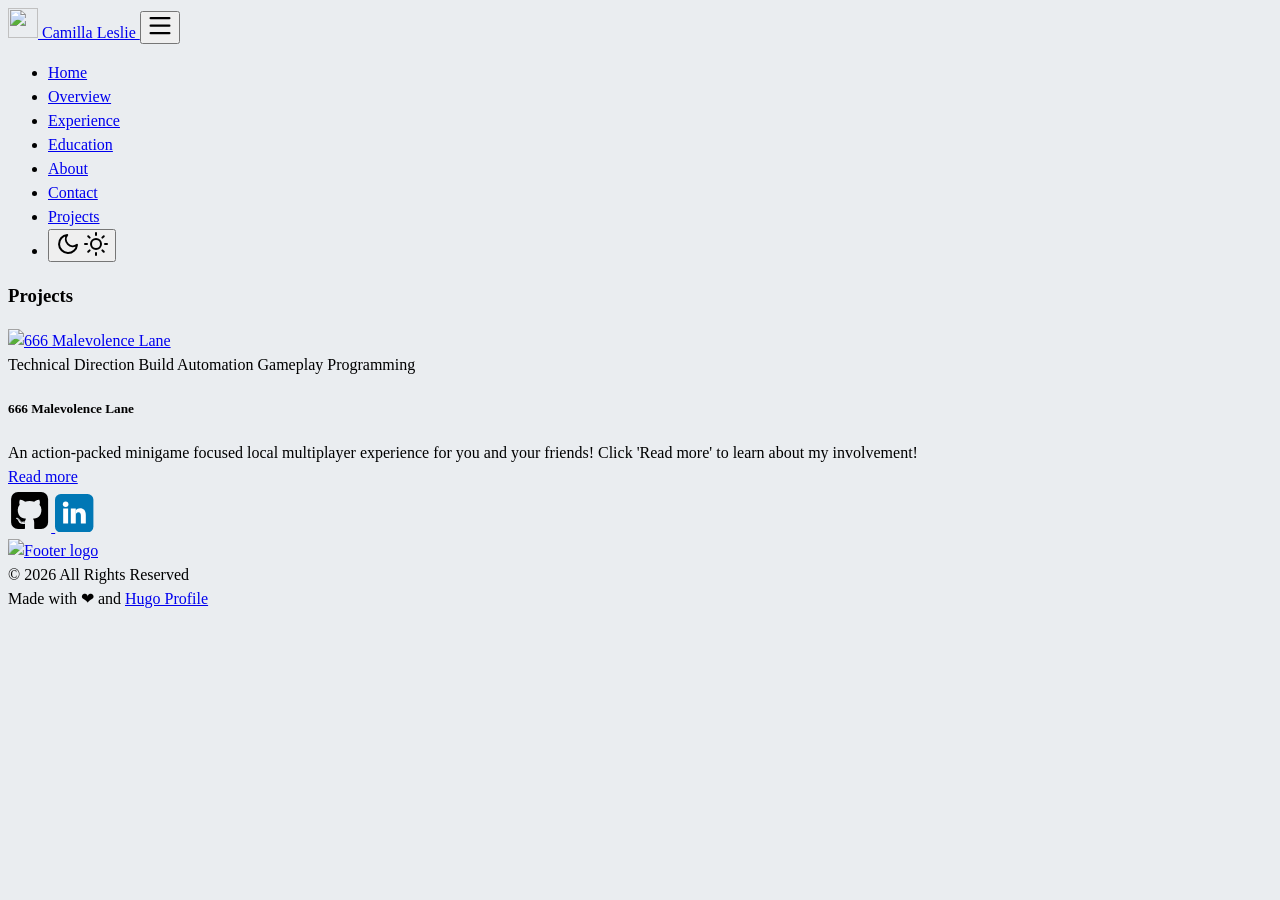
==== public/projects/index.html @ c150fd43 "Fleshed out project page for Malevolence Lane, customized some formatting for list.html generation o" ====
<!DOCTYPE html>
<html lang="en">

<head><script src="/livereload.js?mindelay=10&amp;v=2&amp;port=1313&amp;path=livereload" data-no-instant defer></script><meta charset="UTF-8">
<meta name="viewport" content="width=device-width, initial-scale=1.0">
<meta http-equiv="X-UA-Compatible" content="ie=edge">
<meta http-equiv="Accept-CH" content="DPR, Viewport-Width, Width">
<link rel="icon" href="/images/Uccello2.svg" type="image/gif">


<link rel="preconnect" href="https://fonts.googleapis.com">
<link rel="preconnect" href="https://fonts.gstatic.com" crossorigin>
<link rel="preload"
      as="style"
      href="https://fonts.googleapis.com/css2?family=Alata&family=Lora:ital,wght@0,400;0,500;0,600;0,700;1,400;1,500;1,600;1,700&family=Roboto:ital,wght@0,100;0,300;0,400;0,500;0,700;0,900;1,100;1,300;1,400;1,500;1,700;1,900&display=swap"
>
<link rel="stylesheet"
      href="https://fonts.googleapis.com/css2?family=Alata&family=Lora:ital,wght@0,400;0,500;0,600;0,700;1,400;1,500;1,600;1,700&family=Roboto:ital,wght@0,100;0,300;0,400;0,500;0,700;0,900;1,100;1,300;1,400;1,500;1,700;1,900&display=swap"
      media="print" onload="this.media='all'" />
<noscript>
  <link
          href="https://fonts.googleapis.com/css2?family=Alata&family=Lora:ital,wght@0,400;0,500;0,600;0,700;1,400;1,500;1,600;1,700&family=Roboto:ital,wght@0,100;0,300;0,400;0,500;0,700;0,900;1,100;1,300;1,400;1,500;1,700;1,900&display=swap"
          rel="stylesheet">
</noscript>


<link rel="stylesheet" href="/css/font.css" media="all">



<meta property="og:url" content="http://localhost:1313/projects/">
  <meta property="og:site_name" content="Camilla Leslie - Software Engineer">
  <meta property="og:title" content="Projects">
  <meta property="og:description" content="Game Developer and Software Engineer">
  <meta property="og:locale" content="en_us">
  <meta property="og:type" content="website">


  <meta name="twitter:card" content="summary">
  <meta name="twitter:title" content="Projects">
  <meta name="twitter:description" content="Game Developer and Software Engineer">





<link rel="stylesheet" href="/bootstrap-5/css/bootstrap.min.css" media="all"><link rel="stylesheet" href="/css/header.css" media="all">
<link rel="stylesheet" href="/css/language-switcher.css" media="all">
<link rel="stylesheet" href="/css/footer.css" media="all">


<link rel="stylesheet" href="/css/theme.css" media="all">

<style>
    :root {
        --text-color: #343a40;
        --text-secondary-color: #6c757d;
        --text-link-color: #007bff;
        --background-color: #eaedf0;
        --secondary-background-color: #64ffda1a;
        --background-fade-color: #accfe4;
        --primary-color: #2883b8;
        --secondary-color: #f8f9fa;

         
        --text-color-dark: #e4e6eb;
        --text-secondary-color-dark: #b0b3b8;
        --text-link-color-dark: #ffffff;
        --background-color-dark: #18191a;
        --secondary-background-color-dark: #212529;
        --background-fade-color-dark: #1e2730;
        --primary-color-dark: #ffffff;
        --secondary-color-dark: #212529;
    }
    body {
        font-size: 1rem;
        font-weight: 400;
        line-height: 1.5;
        text-align: left;
    }

    html {
        background-color: var(--background-color) !important;
    }

    body::-webkit-scrollbar {
        height: 0px;
        width: 8px;
        background-color: var(--background-color);
    }

    ::-webkit-scrollbar-track {
        border-radius: 1rem;
    }

    ::-webkit-scrollbar-thumb {
        border-radius: 1rem;
        background: #b0b0b0;
        outline: 1px solid var(--background-color);
    }

    #search-content::-webkit-scrollbar {
        width: .5em;
        height: .1em;
        background-color: var(--background-color);
    }
</style>



<meta name="description" content="Projects of Camilla Leslie - Software Engineer">
<link rel="stylesheet" href="/css/projects.css" media="all">


<script defer src="/fontawesome-6/all-6.4.2.js"></script>


  
  

  <title>
Projects | Camilla Leslie - Software Engineer

  </title>
</head>

<body class="light">
  
  
<script>
    let localStorageValue = localStorage.getItem("pref-theme");
    let mediaQuery = window.matchMedia('(prefers-color-scheme: dark)').matches;

    switch (localStorageValue) {
        case "dark":
            document.documentElement.classList.add('dark');
            document.body.classList.add('dark');
            break;
        case "light":
            document.body.classList.remove('dark');
            document.documentElement.classList.remove('dark');
            break;
        default:
            if (mediaQuery) {
                document.documentElement.classList.add('dark');
                document.body.classList.add('dark');
            }
            break;
    }
</script>




<script>
    var prevScrollPos = window.pageYOffset;
    window.addEventListener("scroll", function showHeaderOnScroll() {
        let profileHeaderElem = document.getElementById("profileHeader");
        let currentScrollPos = window.pageYOffset;
        let resetHeaderStyle = false;
        let showNavBarOnScrollUp =  false ;
        let showNavBar = showNavBarOnScrollUp ? prevScrollPos > currentScrollPos : currentScrollPos > 0;
        if (showNavBar) {
            profileHeaderElem.classList.add("showHeaderOnTop");
        } else {
            resetHeaderStyle = true;
        }
        if(currentScrollPos === 0) {
            resetHeaderStyle = true;
        }
        if(resetHeaderStyle) {
            profileHeaderElem.classList.remove("showHeaderOnTop");
        }
        prevScrollPos = currentScrollPos;
    });
</script>



<header id="profileHeader">
    <nav class="pt-3 navbar navbar-expand-lg animate">
        <div class="container-fluid mx-xs-2 mx-sm-5 mx-md-5 mx-lg-5">
            
            <a class="navbar-brand primary-font text-wrap" href="/">
                
                <img src="/images/Uccello2.svg" width="30" height="30"
                    class="d-inline-block align-top">
                Camilla Leslie
                
            </a>

            

            
            <button class="navbar-toggler" type="button" data-bs-toggle="collapse" data-bs-target="#navbarContent"
                aria-controls="navbarContent" aria-expanded="false" aria-label="Toggle navigation">
                <svg aria-hidden="true" height="24" viewBox="0 0 16 16" version="1.1" width="24" data-view-component="true">
                    <path fill-rule="evenodd" d="M1 2.75A.75.75 0 011.75 2h12.5a.75.75 0 110 1.5H1.75A.75.75 0 011 2.75zm0 5A.75.75 0 011.75 7h12.5a.75.75 0 110 1.5H1.75A.75.75 0 011 7.75zM1.75 12a.75.75 0 100 1.5h12.5a.75.75 0 100-1.5H1.75z"></path>
                </svg>
            </button>

            
            <div class="collapse navbar-collapse text-wrap primary-font" id="navbarContent">
                <ul class="navbar-nav ms-auto text-center">
                    

                    <li class="nav-item navbar-text">
                        <a class="nav-link" href="/"
                            aria-label="home">
                            Home
                        </a>
                    </li>

                    
                    <li class="nav-item navbar-text">
                        <a class="nav-link" href="/#projects"
                            aria-label="projects">
                            Overview
                        </a>
                    </li>
                    

                    
                    <li class="nav-item navbar-text">
                        <a class="nav-link" href="/#experience"
                            aria-label="experience">
                            Experience
                        </a>
                    </li>
                    

                    
                    <li class="nav-item navbar-text">
                        <a class="nav-link" href="/#education"
                            aria-label="education">
                            Education
                        </a>
                    </li>
                    

                    

                    
                    <li class="nav-item navbar-text">
                        <a class="nav-link" href="/#about" aria-label="about">
                            About
                        </a>
                    </li>
                    

                    
                    <li class="nav-item navbar-text">
                        <a class="nav-link" href="/#contact"
                            aria-label="contact">
                            Contact
                        </a>
                    </li>
                    

                    

                    
                    
                    
                    
                    <li class="nav-item navbar-text">
                        <a class="nav-link" href="/projects" title="Projects I&#39;ve Worked On">
                            
                            Projects
                        </a>
                    </li>
                    
                    

                    <li class="nav-item navbar-text">
                        
                        <div class="text-center">
                            <button id="theme-toggle" type="button" aria-label="Toggle dark mode">
                                <svg id="moon" xmlns="http://www.w3.org/2000/svg" width="24" height="24" viewBox="0 0 24 24" fill="none" stroke="currentColor" stroke-width="2" stroke-linecap="round" stroke-linejoin="round">
                                    <path d="M21 12.79A9 9 0 1 1 11.21 3 7 7 0 0 0 21 12.79z"></path>
                                </svg>
                                <svg id="sun" xmlns="http://www.w3.org/2000/svg" width="24" height="24" viewBox="0 0 24 24" fill="none" stroke="currentColor" stroke-width="2" stroke-linecap="round" stroke-linejoin="round">
                                    <circle cx="12" cy="12" r="5"></circle>
                                    <line x1="12" y1="1" x2="12" y2="3"></line>
                                    <line x1="12" y1="21" x2="12" y2="23"></line>
                                    <line x1="4.22" y1="4.22" x2="5.64" y2="5.64"></line>
                                    <line x1="18.36" y1="18.36" x2="19.78" y2="19.78"></line>
                                    <line x1="1" y1="12" x2="3" y2="12"></line>
                                    <line x1="21" y1="12" x2="23" y2="12"></line>
                                    <line x1="4.22" y1="19.78" x2="5.64" y2="18.36"></line>
                                    <line x1="18.36" y1="5.64" x2="19.78" y2="4.22"></line>
                                </svg>
                            </button>
                        </div>
                    </li>
                    

                </ul>

            </div>
        </div>
    </nav>
</header>
<div id="content">
<div class="container pt-5" id="projects">
    <h3 class="text-center pb-2">Projects</h2>
    <div class="row">
        
        <div class="col-lg-4 col-md-6 my-3">
            <div class="card my-3 h-100" title="666 Malevolence Lane">
                <div class="card-head">
                    
                    <a href="/projects/666-malevolence-lane">
                    
                    <img class="card-img-top" src="/images/mallane2.jpg" alt="666 Malevolence Lane">
                    
                    </a>
                    
                </div>
                <div class="card-body bg-transparent p-3">
                    <div class="pb-2 bg-transparent">
                        
                        <span class="badge badge-secondary">Technical Direction</span>
                        
                        <span class="badge badge-secondary">Build Automation</span>
                        
                        <span class="badge badge-secondary">Gameplay Programming</span>
                        
                    </div>
                    <h5 class="card-title bg-transparent">666 Malevolence Lane</h5>
                    <div class="card-text bg-transparent secondary-font">
                        An action-packed minigame focused local multiplayer experience for you and your friends! Click &#39;Read more&#39; to learn about my involvement!
                    </div>
                </div>
                <div class="card-footer py-3">
                    
                    <span class="float-end">
                        <a class="btn btn-sm" href="/projects/666-malevolence-lane/">
                            Read more
                        </a>
                    </span>
                </div>
            </div>
        </div>
        
        <div class="row justify-content-center">
            <div class="col-auto m-3">
                
            </div>
        </div>
    </div>
</div>

  </div><footer>
    


 

<div class="text-center pt-2">
    
    <span class="px-1">
        <a href="https://github.com/CALeslie" target="_blank" aria-label="github">
            <svg xmlns="http://www.w3.org/2000/svg" width="2.7em" height="2.7em" viewBox="0 0 1792 1792">
                <path id="footer-socialNetworks-github-svg-path"
                    d="M522 1352q-8 9-20-3-13-11-4-19 8-9 20 3 12 11 4 19zm-42-61q9 12 0 19-8 6-17-7t0-18q9-7 17 6zm-61-60q-5 7-13 2-10-5-7-12 3-5 13-2 10 5 7 12zm31 34q-6 7-16-3-9-11-2-16 6-6 16 3 9 11 2 16zm129 112q-4 12-19 6-17-4-13-15t19-7q16 5 13 16zm63 5q0 11-16 11-17 2-17-11 0-11 16-11 17-2 17 11zm58-10q2 10-14 14t-18-8 14-15q16-2 18 9zm964-956v960q0 119-84.5 203.5t-203.5 84.5h-224q-16 0-24.5-1t-19.5-5-16-14.5-5-27.5v-239q0-97-52-142 57-6 102.5-18t94-39 81-66.5 53-105 20.5-150.5q0-121-79-206 37-91-8-204-28-9-81 11t-92 44l-38 24q-93-26-192-26t-192 26q-16-11-42.5-27t-83.5-38.5-86-13.5q-44 113-7 204-79 85-79 206 0 85 20.5 150t52.5 105 80.5 67 94 39 102.5 18q-40 36-49 103-21 10-45 15t-57 5-65.5-21.5-55.5-62.5q-19-32-48.5-52t-49.5-24l-20-3q-21 0-29 4.5t-5 11.5 9 14 13 12l7 5q22 10 43.5 38t31.5 51l10 23q13 38 44 61.5t67 30 69.5 7 55.5-3.5l23-4q0 38 .5 103t.5 68q0 22-11 33.5t-22 13-33 1.5h-224q-119 0-203.5-84.5t-84.5-203.5v-960q0-119 84.5-203.5t203.5-84.5h960q119 0 203.5 84.5t84.5 203.5z" />

                <metadata>
                    <rdf:RDF xmlns:rdf="http://www.w3.org/1999/02/22-rdf-syntax-ns#"
                        xmlns:rdfs="http://www.w3.org/2000/01/rdf-schema#" xmlns:dc="http://purl.org/dc/elements/1.1/">
                        <rdf:Description about="https://iconscout.com/legal#licenses"
                            dc:title="Github, Online, Project, Hosting, Square"
                            dc:description="Github, Online, Project, Hosting, Square" dc:publisher="Iconscout"
                            dc:date="2016-12-14" dc:format="image/svg+xml" dc:language="en">
                            <dc:creator>
                                <rdf:Bag>
                                    <rdf:li>Font Awesome</rdf:li>
                                </rdf:Bag>
                            </dc:creator>
                        </rdf:Description>
                    </rdf:RDF>
                </metadata>
            </svg>
        </a>
    </span>
    

    
    <span class="px-1">
        <a href="https://linkedin.com/in/camilla-leslie/" target="_blank" aria-label="linkedin">
            <svg xmlns="http://www.w3.org/2000/svg" width='2.4em' height='2.4em' fill="#fff" aria-label="LinkedIn"
                viewBox="0 0 512 512">
                <rect width="512" height="512" fill="#0077b5" rx="15%" />
                <circle cx="142" cy="138" r="37" />
                <path stroke="#fff" stroke-width="66" d="M244 194v198M142 194v198" />
                <path d="M276 282c0-20 13-40 36-40 24 0 33 18 33 45v105h66V279c0-61-32-89-76-89-34 0-51 19-59 32" />
            </svg>
        </a>
    </span>
    

    

    

    
</div><div class="container py-4">
    <div class="row justify-content-center">
        <div class="col-md-4 text-center">
            
                <div class="pb-2">
                    <a href="http://localhost:1313/" title="Camilla Leslie - Software Engineer">
                        <img alt="Footer logo" src="/images/Uccello2.svg"
                            height="40px" width="40px">
                    </a>
                </div>
            
            &copy; 2026  All Rights Reserved
            <div class="text-secondary">
                Made with
                <span class="text-danger">
                    &#10084;
                </span>
                and
                <a href="https://github.com/gurusabarish/hugo-profile" target="_blank"
                    title="Designed and developed by gurusabarish">
                    Hugo Profile
                </a>
            </div>
        </div>
    </div>
</div>
</footer><script src="/bootstrap-5/js/bootstrap.bundle.min.js"></script>
<script>
    if (localStorage.getItem("pref-theme") === "dark") {
        document.documentElement.classList.add('dark');
        document.body.classList.add('dark');
    } else if (localStorage.getItem("pref-theme") === "light") {
        document.body.classList.remove('dark')
        document.documentElement.classList.remove('dark');
    } else if (window.matchMedia && window.matchMedia('(prefers-color-scheme: dark)').matches) {
        document.documentElement.classList.add('dark');
        document.body.classList.add('dark');
    }

</script>
<script>
    document.getElementById("theme-toggle").addEventListener("click", () => {
        if (document.body.className.includes("dark")) {
            document.body.classList.remove('dark');
            document.documentElement.classList.remove('dark');
            localStorage.setItem("pref-theme", 'light');
        } else {
            document.body.classList.add('dark');
            document.documentElement.classList.add('dark');
            localStorage.setItem("pref-theme", 'dark');
        }
    })

    var tooltipTriggerList = [].slice.call(document.querySelectorAll('[data-bs-toggle="tooltip"]'))
    var tooltipList = tooltipTriggerList.map(function (tooltipTriggerEl) {
        return new bootstrap.Tooltip(tooltipTriggerEl)
    })

</script>












  <section id="search-content" class="py-2">
    <div class="container" id="search-results"></div>
  </section>
</body>

</html>
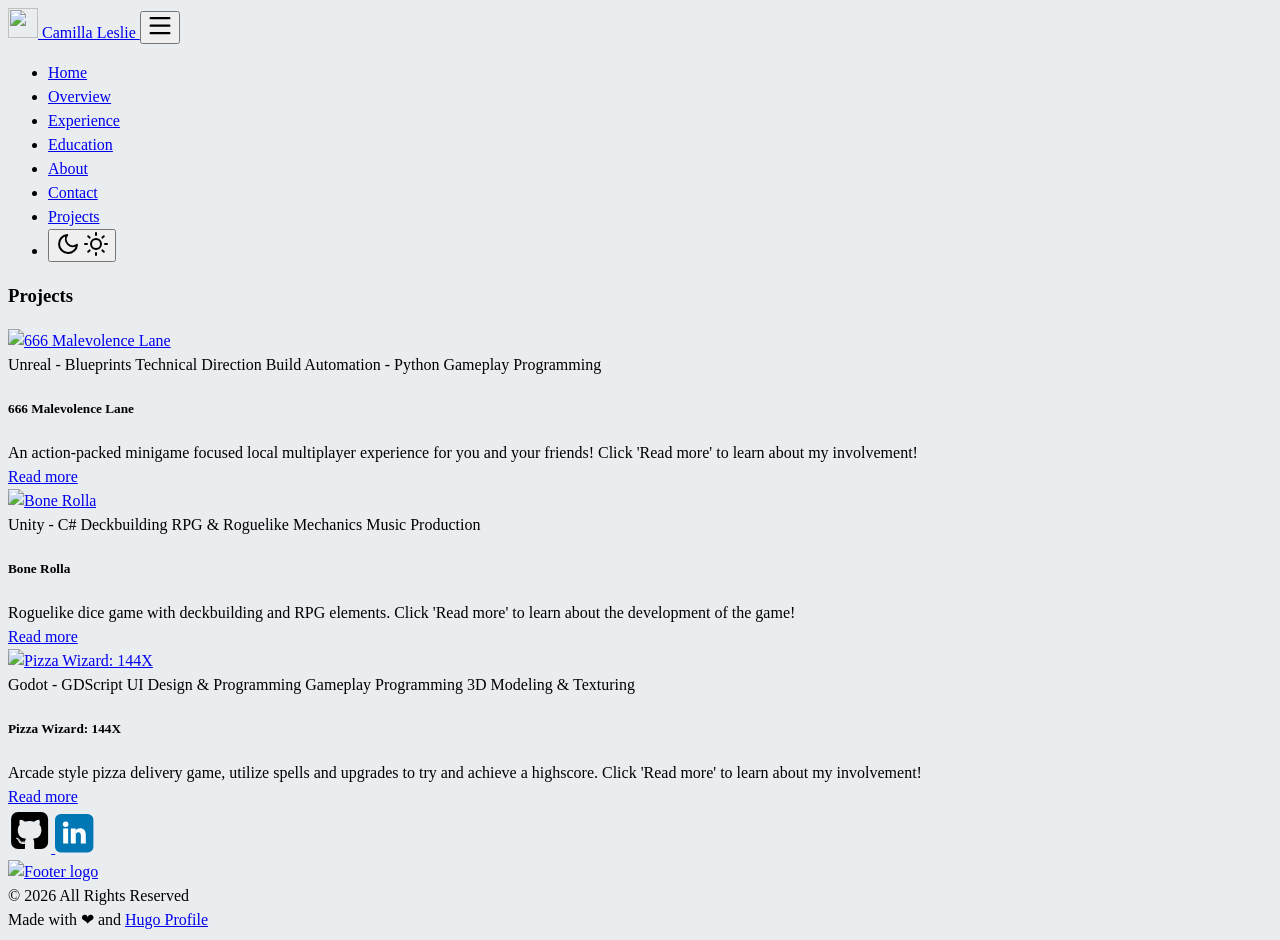
==== commit 96eb25c4: "Added two more project writeups for Pizza Wizard and Bone Rolla, added html short code for images an" ====
--- a/public/projects/index.html
+++ b/public/projects/index.html
@@ -320,9 +320,11 @@
                 <div class="card-body bg-transparent p-3">
                     <div class="pb-2 bg-transparent">
                         
+                        <span class="badge badge-secondary">Unreal - Blueprints</span>
+                        
                         <span class="badge badge-secondary">Technical Direction</span>
                         
-                        <span class="badge badge-secondary">Build Automation</span>
+                        <span class="badge badge-secondary">Build Automation - Python</span>
                         
                         <span class="badge badge-secondary">Gameplay Programming</span>
                         
@@ -336,6 +338,84 @@
                     
                     <span class="float-end">
                         <a class="btn btn-sm" href="/projects/666-malevolence-lane/">
+                            Read more
+                        </a>
+                    </span>
+                </div>
+            </div>
+        </div>
+        
+        <div class="col-lg-4 col-md-6 my-3">
+            <div class="card my-3 h-100" title="Bone Rolla">
+                <div class="card-head">
+                    
+                    <a href="/projects/bone-rolla">
+                    
+                    <img class="card-img-top" src="/images/bonerolla.png" alt="Bone Rolla">
+                    
+                    </a>
+                    
+                </div>
+                <div class="card-body bg-transparent p-3">
+                    <div class="pb-2 bg-transparent">
+                        
+                        <span class="badge badge-secondary">Unity - C#</span>
+                        
+                        <span class="badge badge-secondary">Deckbuilding</span>
+                        
+                        <span class="badge badge-secondary">RPG &amp; Roguelike Mechanics</span>
+                        
+                        <span class="badge badge-secondary">Music Production</span>
+                        
+                    </div>
+                    <h5 class="card-title bg-transparent">Bone Rolla</h5>
+                    <div class="card-text bg-transparent secondary-font">
+                        Roguelike dice game with deckbuilding and RPG elements. Click &#39;Read more&#39; to learn about the development of the game!
+                    </div>
+                </div>
+                <div class="card-footer py-3">
+                    
+                    <span class="float-end">
+                        <a class="btn btn-sm" href="/projects/bone-rolla/">
+                            Read more
+                        </a>
+                    </span>
+                </div>
+            </div>
+        </div>
+        
+        <div class="col-lg-4 col-md-6 my-3">
+            <div class="card my-3 h-100" title="Pizza Wizard: 144X">
+                <div class="card-head">
+                    
+                    <a href="/projects/pizza-wizard-144x">
+                    
+                    <img class="card-img-top" src="/images/pizzawizard.png" alt="Pizza Wizard: 144X">
+                    
+                    </a>
+                    
+                </div>
+                <div class="card-body bg-transparent p-3">
+                    <div class="pb-2 bg-transparent">
+                        
+                        <span class="badge badge-secondary">Godot - GDScript</span>
+                        
+                        <span class="badge badge-secondary">UI Design &amp; Programming</span>
+                        
+                        <span class="badge badge-secondary">Gameplay Programming</span>
+                        
+                        <span class="badge badge-secondary">3D Modeling &amp; Texturing</span>
+                        
+                    </div>
+                    <h5 class="card-title bg-transparent">Pizza Wizard: 144X</h5>
+                    <div class="card-text bg-transparent secondary-font">
+                        Arcade style pizza delivery game, utilize spells and upgrades to try and achieve a highscore. Click &#39;Read more&#39; to learn about my involvement!
+                    </div>
+                </div>
+                <div class="card-footer py-3">
+                    
+                    <span class="float-end">
+                        <a class="btn btn-sm" href="/projects/pizza-wizard-144x/">
                             Read more
                         </a>
                     </span>
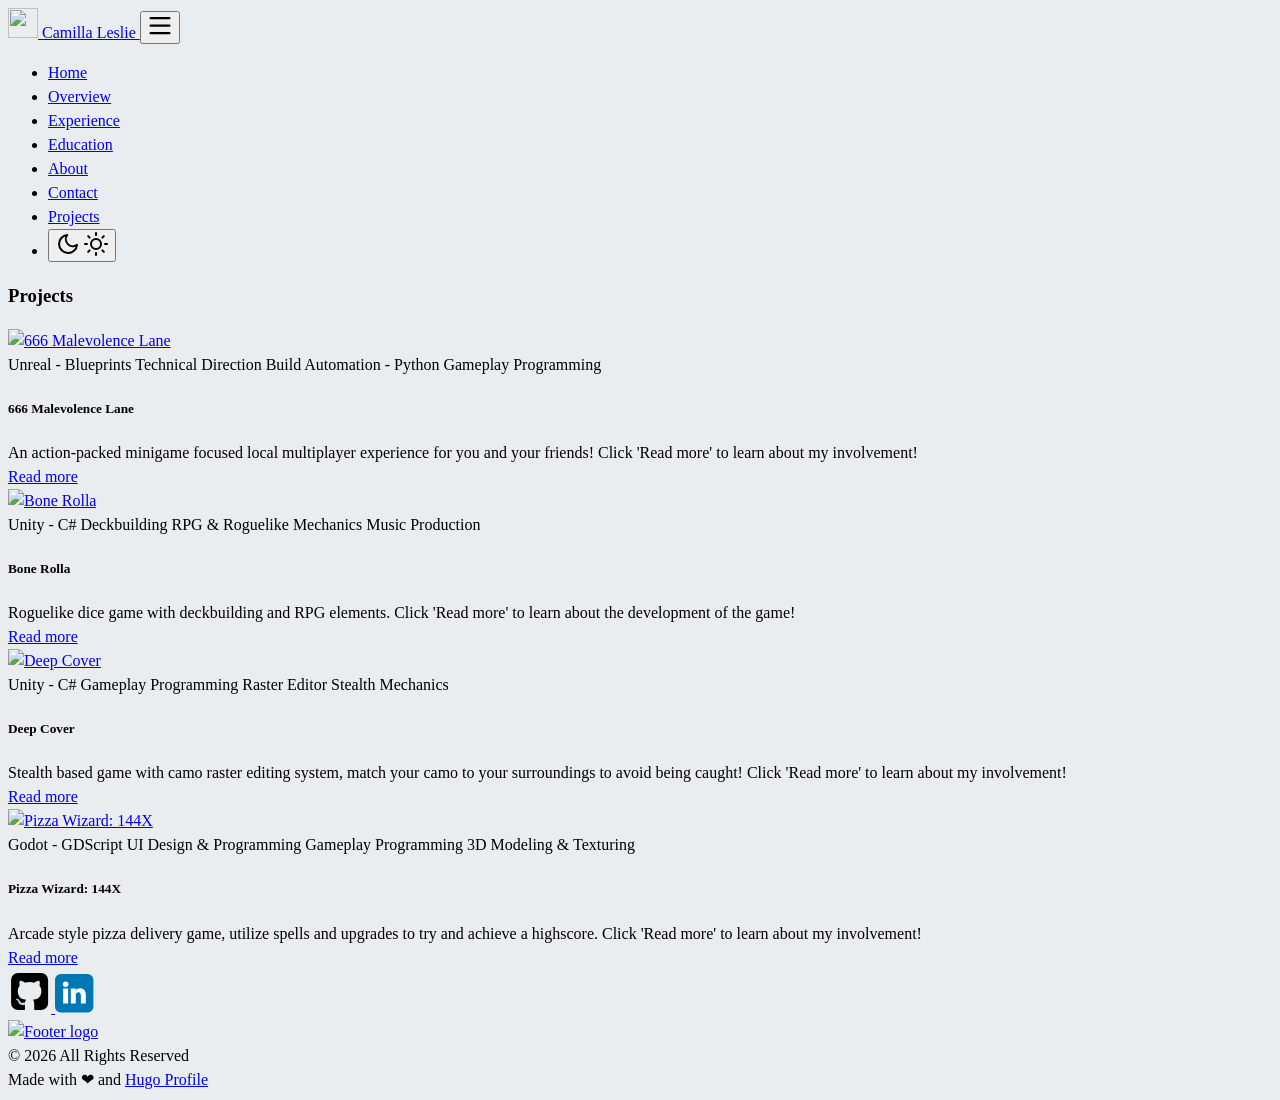
==== commit 73922bcf: "More formatting of video and image shortcodes, added project page for Deep Cover" ====
--- a/public/projects/index.html
+++ b/public/projects/index.html
@@ -377,6 +377,45 @@
                     
                     <span class="float-end">
                         <a class="btn btn-sm" href="/projects/bone-rolla/">
+                            Read more
+                        </a>
+                    </span>
+                </div>
+            </div>
+        </div>
+        
+        <div class="col-lg-4 col-md-6 my-3">
+            <div class="card my-3 h-100" title="Deep Cover">
+                <div class="card-head">
+                    
+                    <a href="/projects/deep-cover">
+                    
+                    <img class="card-img-top" src="/images/deepcover.png" alt="Deep Cover">
+                    
+                    </a>
+                    
+                </div>
+                <div class="card-body bg-transparent p-3">
+                    <div class="pb-2 bg-transparent">
+                        
+                        <span class="badge badge-secondary">Unity - C#</span>
+                        
+                        <span class="badge badge-secondary">Gameplay Programming</span>
+                        
+                        <span class="badge badge-secondary">Raster Editor</span>
+                        
+                        <span class="badge badge-secondary">Stealth Mechanics</span>
+                        
+                    </div>
+                    <h5 class="card-title bg-transparent">Deep Cover</h5>
+                    <div class="card-text bg-transparent secondary-font">
+                        Stealth based game with camo raster editing system, match your camo to your surroundings to avoid being caught! Click &#39;Read more&#39; to learn about my involvement!
+                    </div>
+                </div>
+                <div class="card-footer py-3">
+                    
+                    <span class="float-end">
+                        <a class="btn btn-sm" href="/projects/deep-cover/">
                             Read more
                         </a>
                     </span>
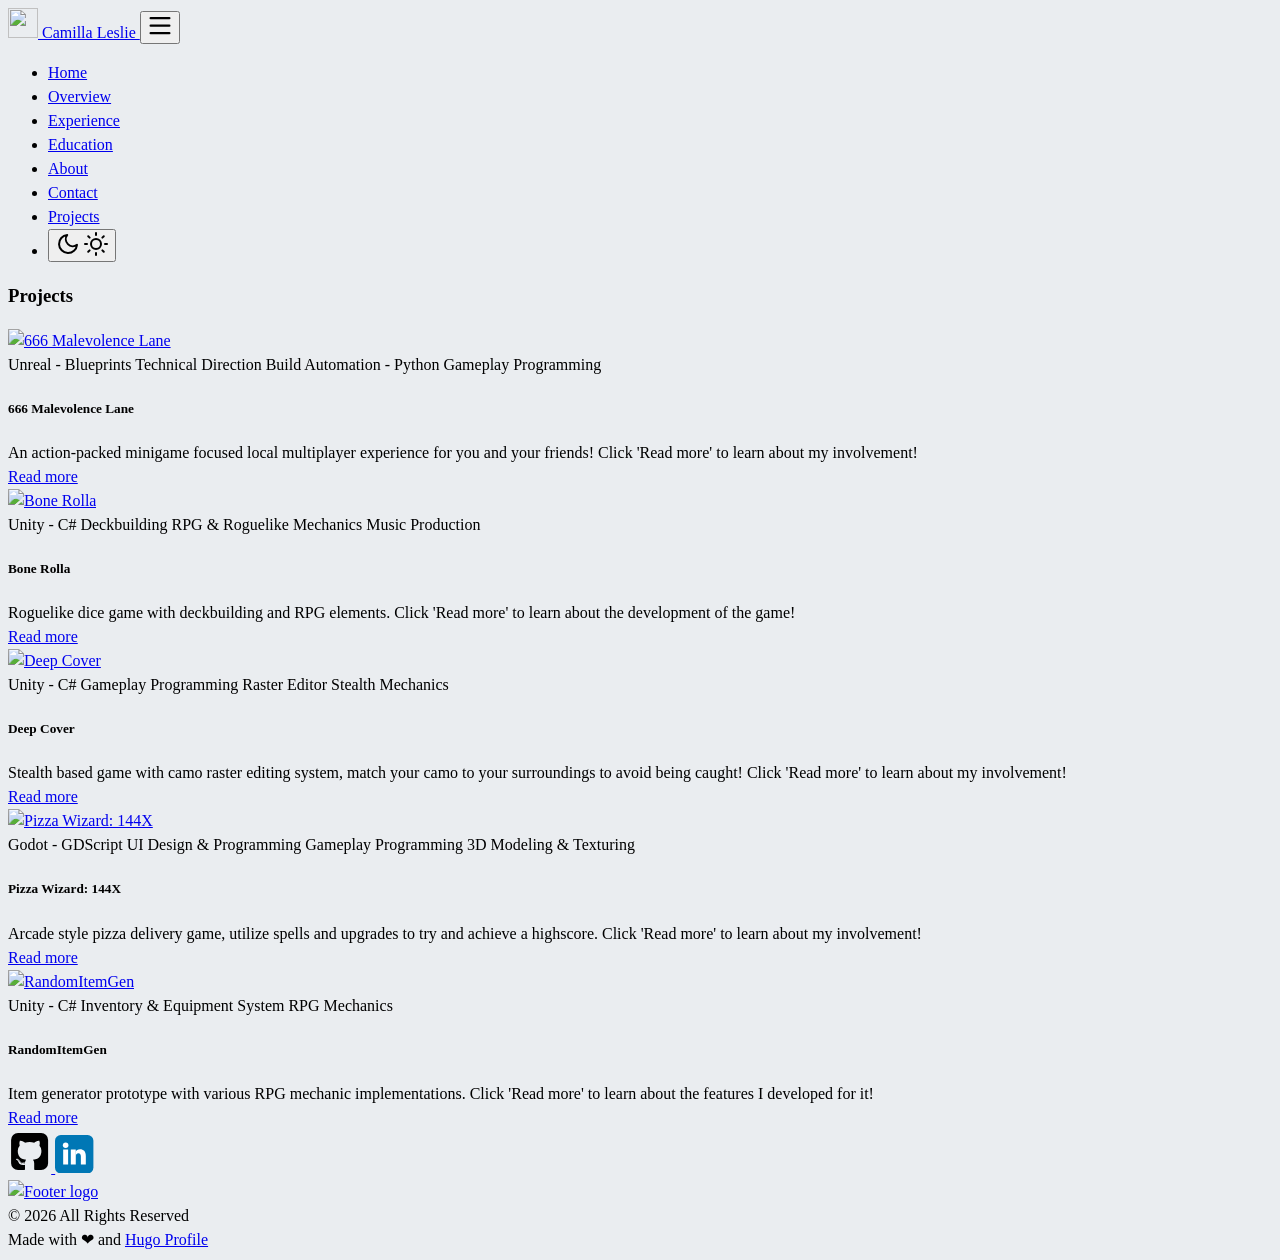
==== commit 25ddee3d: "Added project page and writeup for RandomItemGen" ====
--- a/public/projects/index.html
+++ b/public/projects/index.html
@@ -462,6 +462,43 @@
             </div>
         </div>
         
+        <div class="col-lg-4 col-md-6 my-3">
+            <div class="card my-3 h-100" title="RandomItemGen">
+                <div class="card-head">
+                    
+                    <a href="/projects/random-item-gen">
+                    
+                    <img class="card-img-top" src="/images/randomitemgen.png" alt="RandomItemGen">
+                    
+                    </a>
+                    
+                </div>
+                <div class="card-body bg-transparent p-3">
+                    <div class="pb-2 bg-transparent">
+                        
+                        <span class="badge badge-secondary">Unity - C#</span>
+                        
+                        <span class="badge badge-secondary">Inventory &amp; Equipment System</span>
+                        
+                        <span class="badge badge-secondary">RPG Mechanics</span>
+                        
+                    </div>
+                    <h5 class="card-title bg-transparent">RandomItemGen</h5>
+                    <div class="card-text bg-transparent secondary-font">
+                        Item generator prototype with various RPG mechanic implementations. Click &#39;Read more&#39; to learn about the features I developed for it!
+                    </div>
+                </div>
+                <div class="card-footer py-3">
+                    
+                    <span class="float-end">
+                        <a class="btn btn-sm" href="/projects/random-item-gen/">
+                            Read more
+                        </a>
+                    </span>
+                </div>
+            </div>
+        </div>
+        
         <div class="row justify-content-center">
             <div class="col-auto m-3">
                 
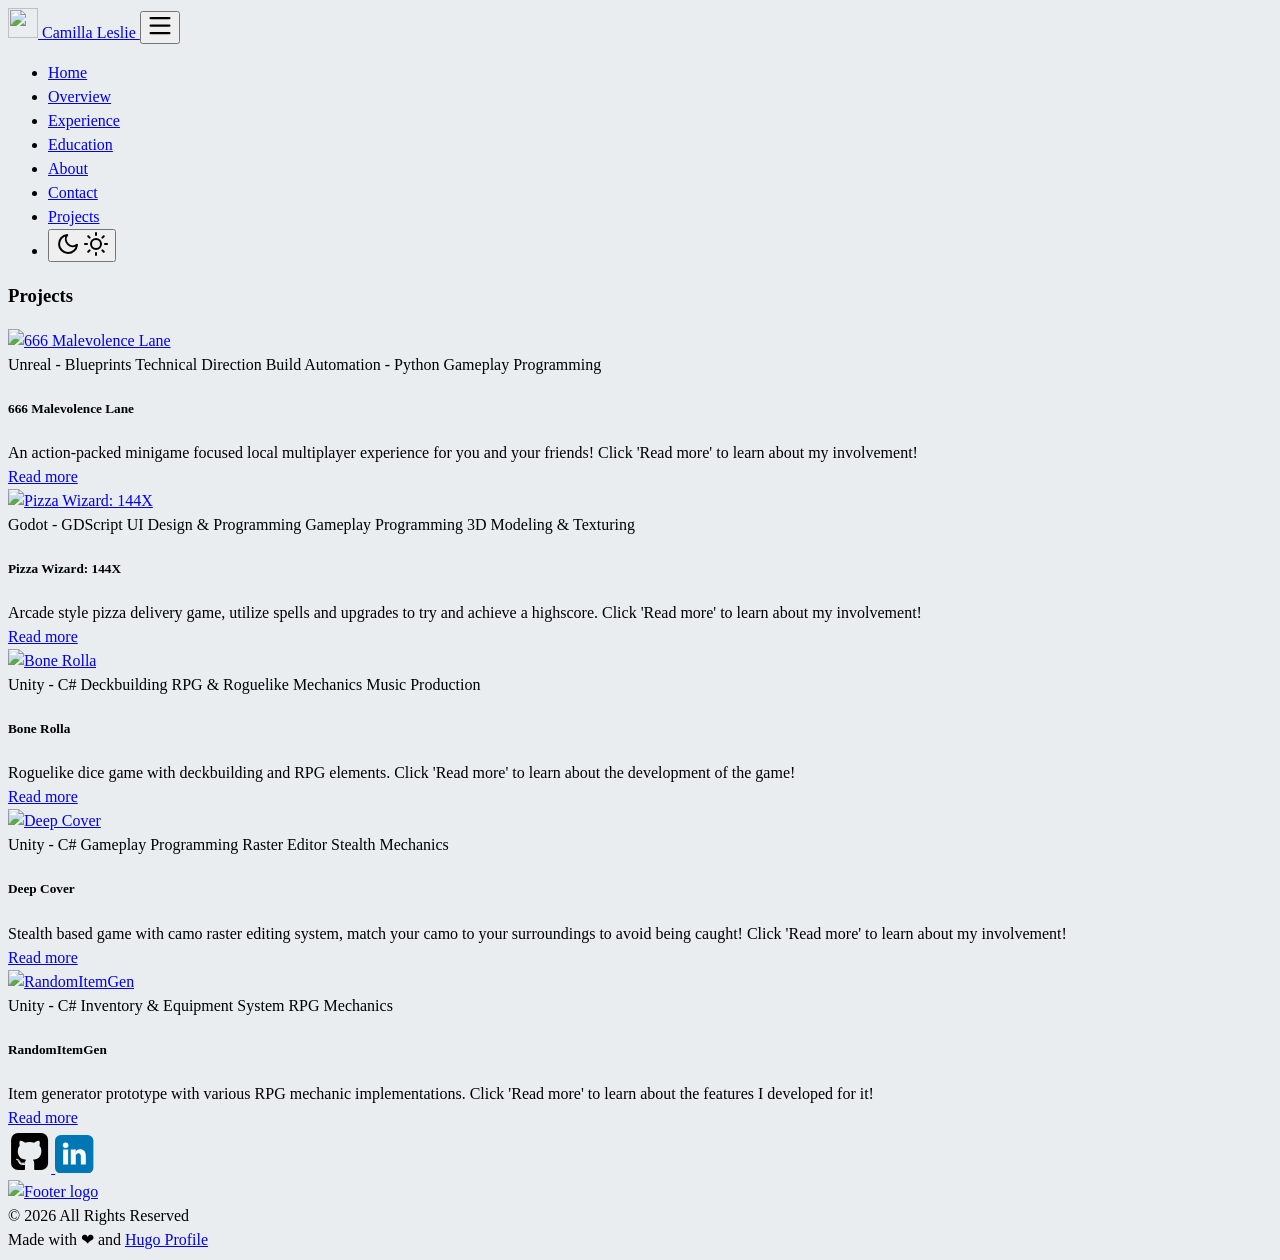
==== commit 6821daf0: "Modified button text under project cards in overview, removed date from being displayed in project p" ====
--- a/public/projects/index.html
+++ b/public/projects/index.html
@@ -346,6 +346,45 @@
         </div>
         
         <div class="col-lg-4 col-md-6 my-3">
+            <div class="card my-3 h-100" title="Pizza Wizard: 144X">
+                <div class="card-head">
+                    
+                    <a href="/projects/pizza-wizard-144x">
+                    
+                    <img class="card-img-top" src="/images/pizzawizard.png" alt="Pizza Wizard: 144X">
+                    
+                    </a>
+                    
+                </div>
+                <div class="card-body bg-transparent p-3">
+                    <div class="pb-2 bg-transparent">
+                        
+                        <span class="badge badge-secondary">Godot - GDScript</span>
+                        
+                        <span class="badge badge-secondary">UI Design &amp; Programming</span>
+                        
+                        <span class="badge badge-secondary">Gameplay Programming</span>
+                        
+                        <span class="badge badge-secondary">3D Modeling &amp; Texturing</span>
+                        
+                    </div>
+                    <h5 class="card-title bg-transparent">Pizza Wizard: 144X</h5>
+                    <div class="card-text bg-transparent secondary-font">
+                        Arcade style pizza delivery game, utilize spells and upgrades to try and achieve a highscore. Click &#39;Read more&#39; to learn about my involvement!
+                    </div>
+                </div>
+                <div class="card-footer py-3">
+                    
+                    <span class="float-end">
+                        <a class="btn btn-sm" href="/projects/pizza-wizard-144x/">
+                            Read more
+                        </a>
+                    </span>
+                </div>
+            </div>
+        </div>
+        
+        <div class="col-lg-4 col-md-6 my-3">
             <div class="card my-3 h-100" title="Bone Rolla">
                 <div class="card-head">
                     
@@ -416,45 +455,6 @@
                     
                     <span class="float-end">
                         <a class="btn btn-sm" href="/projects/deep-cover/">
-                            Read more
-                        </a>
-                    </span>
-                </div>
-            </div>
-        </div>
-        
-        <div class="col-lg-4 col-md-6 my-3">
-            <div class="card my-3 h-100" title="Pizza Wizard: 144X">
-                <div class="card-head">
-                    
-                    <a href="/projects/pizza-wizard-144x">
-                    
-                    <img class="card-img-top" src="/images/pizzawizard.png" alt="Pizza Wizard: 144X">
-                    
-                    </a>
-                    
-                </div>
-                <div class="card-body bg-transparent p-3">
-                    <div class="pb-2 bg-transparent">
-                        
-                        <span class="badge badge-secondary">Godot - GDScript</span>
-                        
-                        <span class="badge badge-secondary">UI Design &amp; Programming</span>
-                        
-                        <span class="badge badge-secondary">Gameplay Programming</span>
-                        
-                        <span class="badge badge-secondary">3D Modeling &amp; Texturing</span>
-                        
-                    </div>
-                    <h5 class="card-title bg-transparent">Pizza Wizard: 144X</h5>
-                    <div class="card-text bg-transparent secondary-font">
-                        Arcade style pizza delivery game, utilize spells and upgrades to try and achieve a highscore. Click &#39;Read more&#39; to learn about my involvement!
-                    </div>
-                </div>
-                <div class="card-footer py-3">
-                    
-                    <span class="float-end">
-                        <a class="btn btn-sm" href="/projects/pizza-wizard-144x/">
                             Read more
                         </a>
                     </span>
